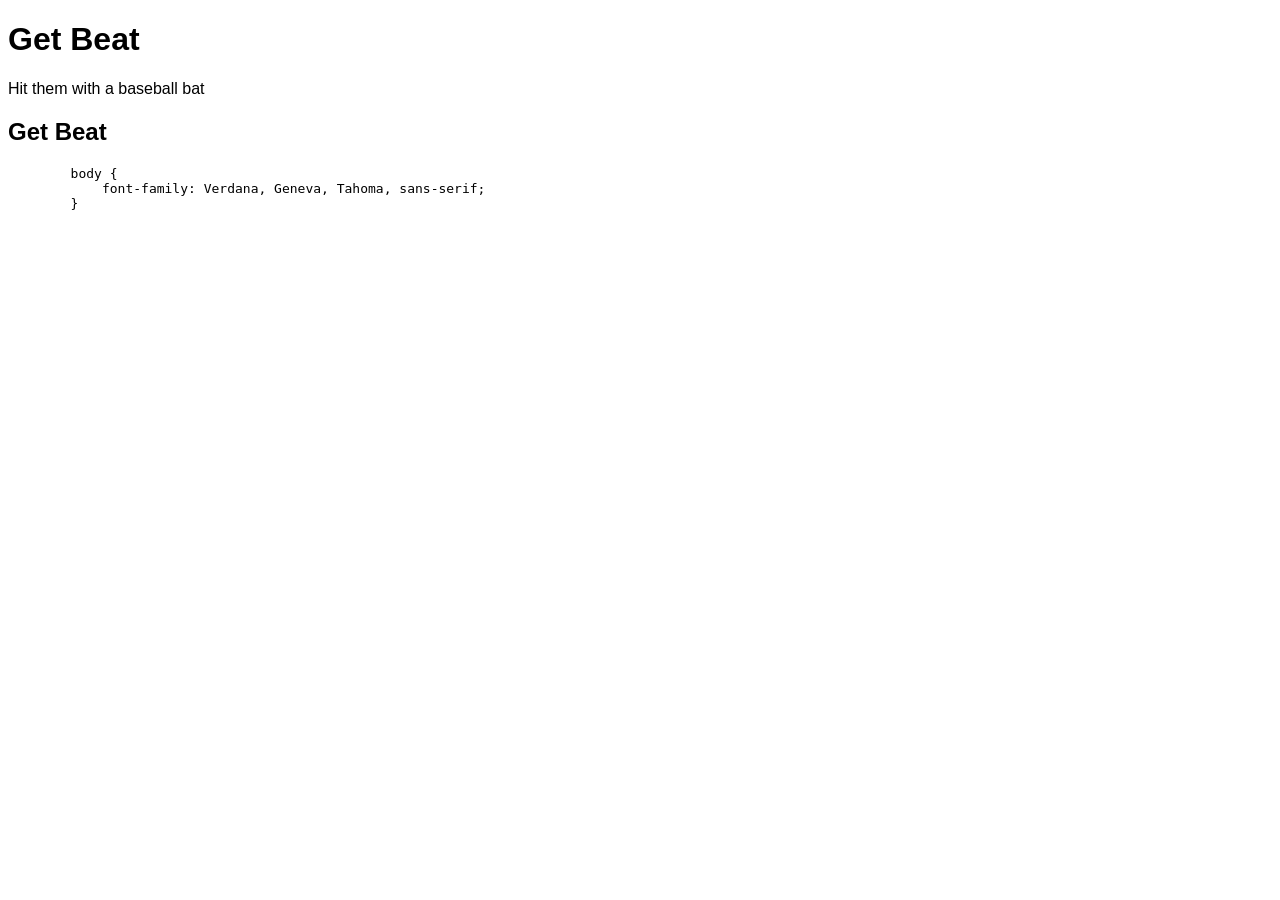
==== font_example.html @ 762b60cd "paskaapaaskaapaskaa" ====
<!DOCTYPE html>
<html lang="en">
<head>                          
    <meta charset="UTF-8">
    <title>Home</title>
    <style>
        body {
            font-family: Verdana, Geneva, Tahoma, sans-serif;
        }
    </style>
</head>
<body>
    <h1>Get Beat</h1>
    <p>Hit them with a baseball bat</p>
    <h2>Get Beat</h2>
    <pre>
        body {
            font-family: Verdana, Geneva, Tahoma, sans-serif;
        }
    </pre>
</body>
</html>
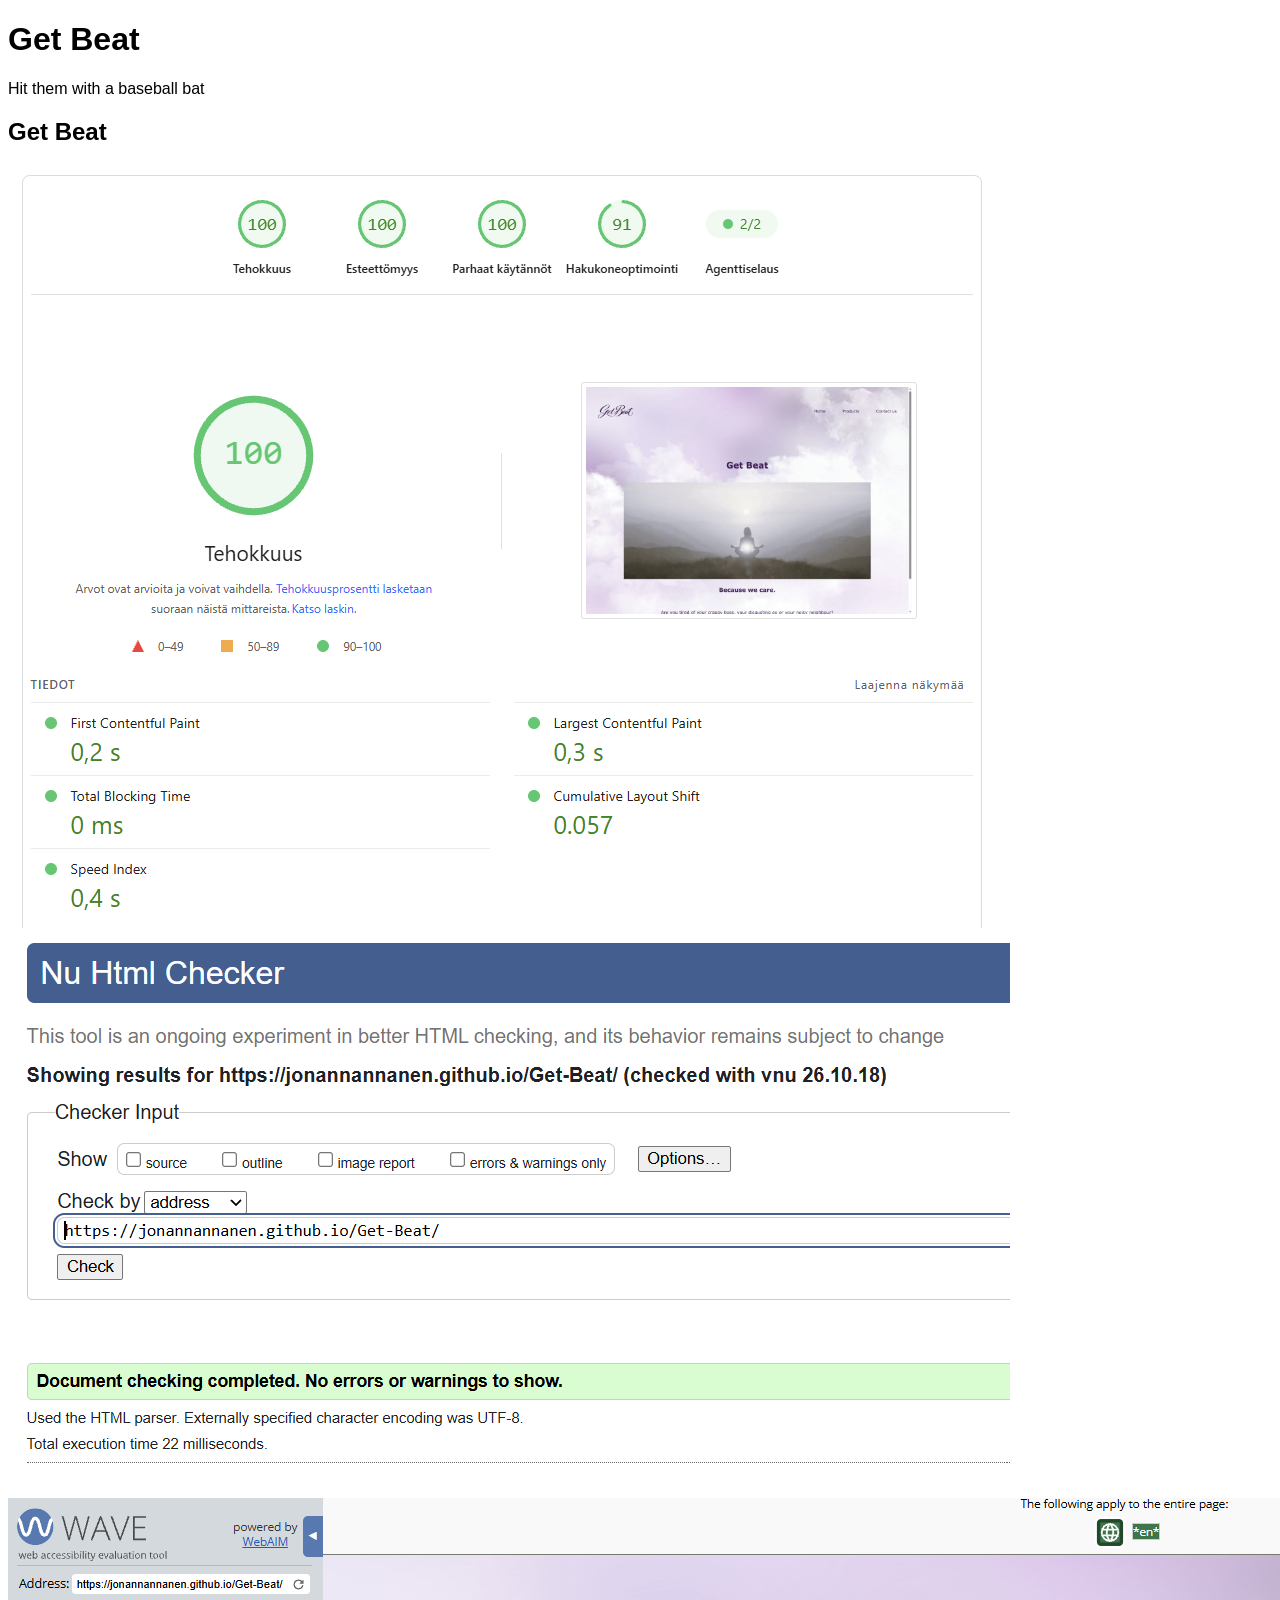
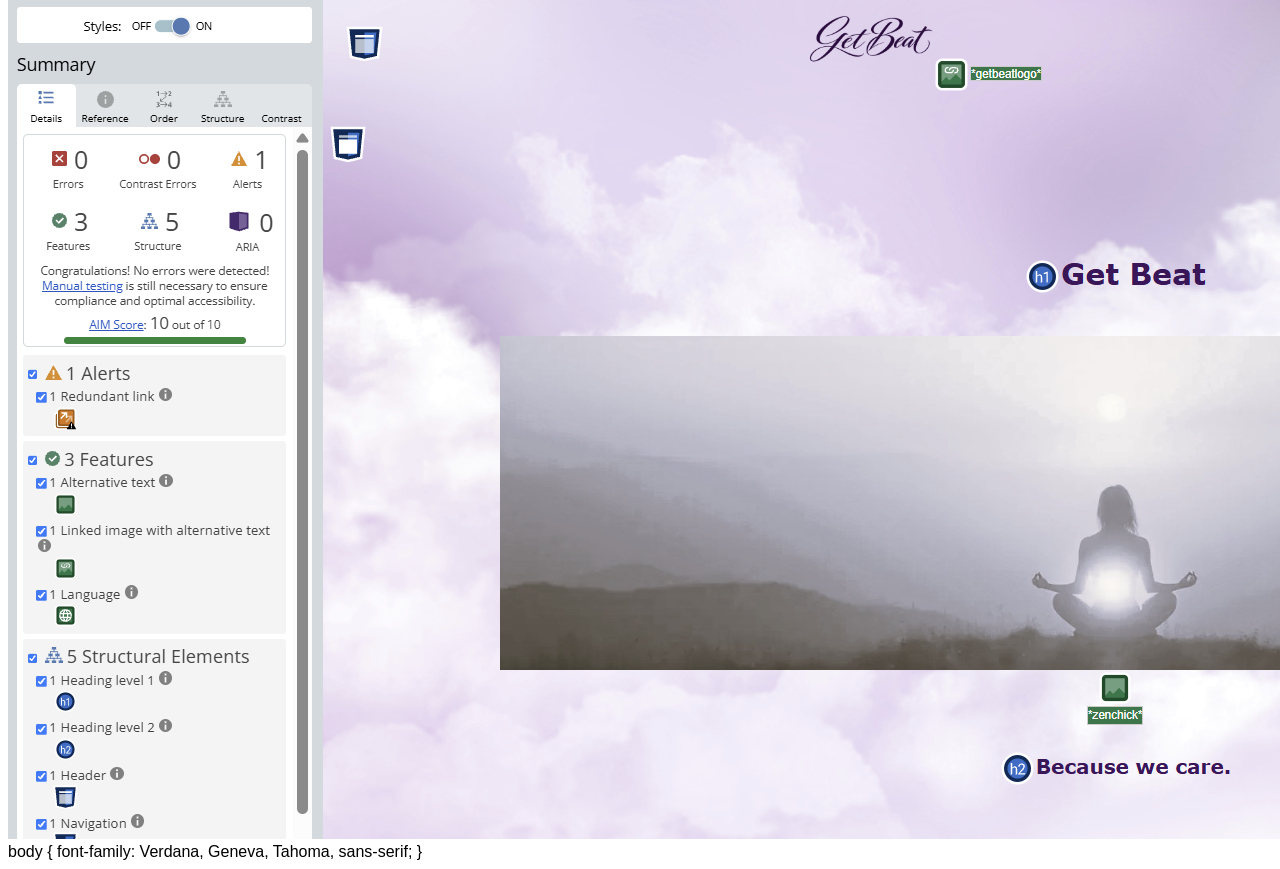
==== commit 2346b3ae: "screenshots" ====
--- a/font_example.html
+++ b/font_example.html
@@ -13,6 +13,10 @@
     <h1>Get Beat</h1>
     <p>Hit them with a baseball bat</p>
     <h2>Get Beat</h2>
+    <img src="img/lighthouse.png" alt="lighthouse">
+    <img src="img/w3.png" alt="w3">
+    <img src="img/wave.png" alt="wave"
+
     <pre>
         body {
             font-family: Verdana, Geneva, Tahoma, sans-serif;
